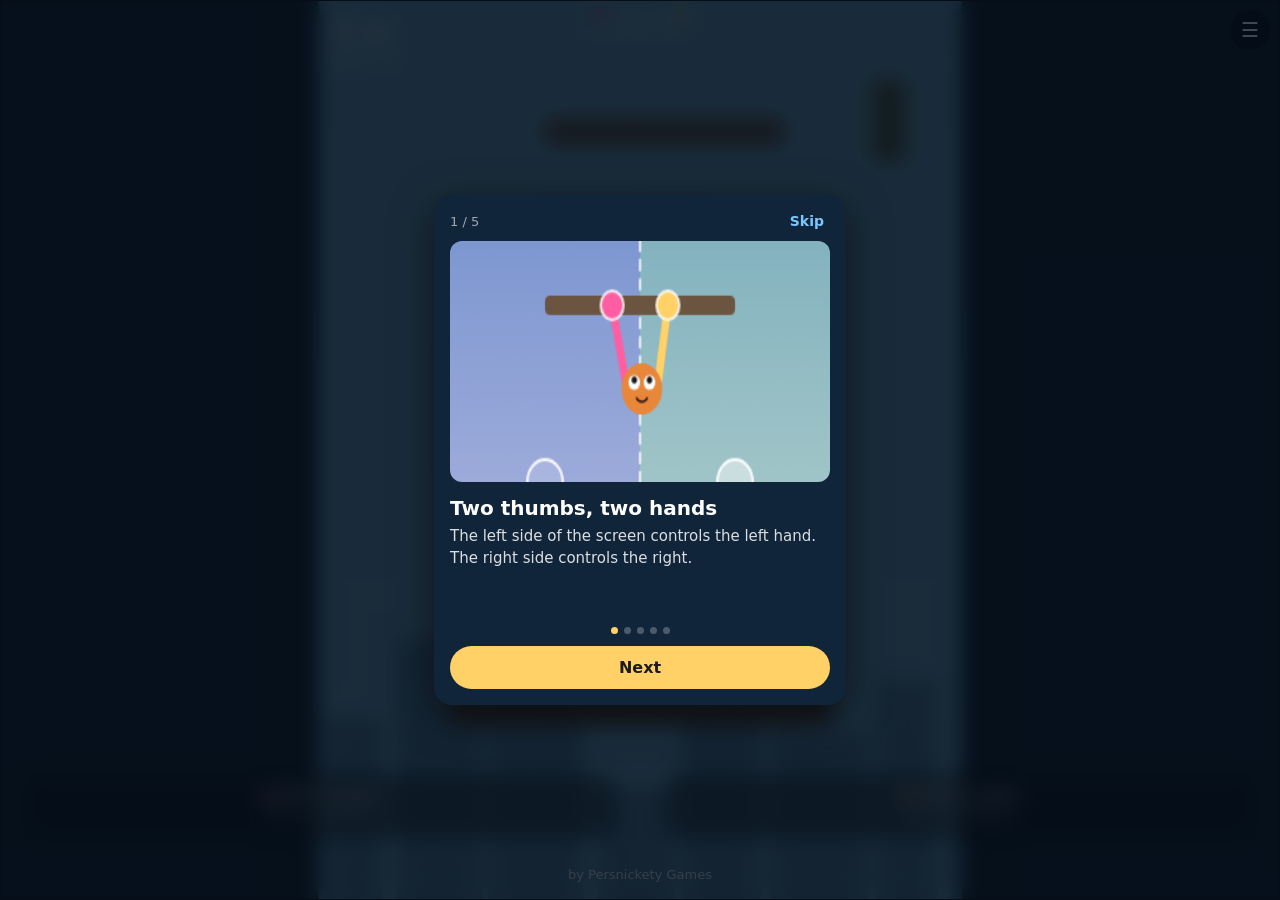
==== index.html @ a3752e70 "Add a How to play tutorial Five illustrated cards with small looping animations: two thumbs and two " ====
<!doctype html>
<html lang="en">
<head>
  <meta charset="utf-8">
  <meta name="viewport" content="width=device-width, initial-scale=1, maximum-scale=1, user-scalable=no, viewport-fit=cover">
  <meta name="theme-color" content="#0b1d2e">
  <meta name="apple-mobile-web-app-capable" content="yes">
  <title>Climb Guy</title>
  <meta name="apple-mobile-web-app-title" content="Climb Guy">
  <meta name="description" content="Two thumbs, two hands. Climb as high as you can before the water gets you.">
  <meta property="og:type" content="website">
  <meta property="og:title" content="Climb Guy 🧗">
  <meta property="og:description" content="Two thumbs, two hands. Climb as high as you can before the water gets you. Can you beat my height?">
  <meta property="og:url" content="https://climbguy.xyz/">
  <meta property="og:image" content="https://climbguy.xyz/og.png">
  <meta property="og:image:width" content="1200">
  <meta property="og:image:height" content="630">
  <meta name="twitter:card" content="summary_large_image">
  <link rel="apple-touch-icon" href="icon.png">
  <script>
    // Load the game files with a version stamp so phones never keep running an
    // old cached copy after an update (at most a minute old).
    window.CLIMBER_V = Math.floor(Date.now() / 60000);
    document.write('<link rel="stylesheet" href="style.css?v=' + window.CLIMBER_V + '">');
  </script>
</head>
<body>
  <canvas id="game"></canvas>

  <div id="start" tabindex="0" aria-label="Start screen">
    <h1>Climb Guy</h1>
    <p id="start-day"></p>
    <p id="start-line"></p>
    <p id="start-tap" class="start-tap">Tap anywhere to start</p>
    <div id="start-done" hidden>
      <p id="done-score"></p>
      <p id="done-vs"></p>
      <p id="done-next"></p>
      <div class="done-actions">
        <button id="done-share" class="done-primary">Share</button>
        <button data-mode="endless">🌊 Endless</button>
        <button data-mode="sprint">⏱️ Sprint</button>
      </div>
      <p id="done-status" aria-live="polite"></p>
      <button class="feedback-btn done-feedback" hidden>💬 Send feedback</button>
    </div>
    <p class="start-by">by Persnickety Games</p>
  </div>

  <button id="menu-btn" aria-label="Stats, badges and customize">☰</button>
  <button id="tune-btn" aria-label="Tuning" hidden>⚙</button>
  <div id="tune" hidden>
    <h2>Tuning</h2>
    <div id="tune-fields"></div>
    <div class="tune-actions">
      <button id="tune-reset">Reset defaults</button>
      <button id="tune-close">Close</button>
    </div>
  </div>

  <div id="over-actions" hidden>
    <button id="share-btn">Share</button>
    <button id="reroll-btn" aria-label="Try a different unit">🎲</button>
    <button id="customize-btn">🎨 Customize</button>
    <input id="name-input" maxlength="20" autocomplete="nickname" placeholder="Your name (for challenge links)">
    <div id="share-status" aria-live="polite"></div>
  </div>

  <div id="menu" hidden>
    <div class="menu-panel">
      <header class="menu-head">
        <nav class="menu-tabs">
          <button data-tab="stats"><span class="tab-icon">📊</span>Stats</button>
          <button data-tab="passport"><span class="tab-icon">🗺️</span>Passport</button>
          <button data-tab="badges"><span class="tab-icon">🏅</span>Badges</button>
          <button data-tab="customize"><span class="tab-icon">🎨</span>Customize</button>
          <button data-tab="modes"><span class="tab-icon">🎮</span>Modes</button>
        </nav>
        <button class="menu-close" aria-label="Close">✕</button>
      </header>
      <div class="menu-body"></div>
      <footer class="menu-foot">
        <button class="tutorial-btn">❓ How to play</button>
        <button class="feedback-btn" hidden>💬 Send feedback</button>
      </footer>
    </div>
  </div>

  <div id="tutorial" hidden>
    <div class="tut-panel" role="dialog" aria-label="How to play">
      <div class="tut-top"><span class="tut-step"></span><button class="tut-skip">Skip</button></div>
      <canvas class="tut-art"></canvas>
      <h2 class="tut-title"></h2>
      <p class="tut-text"></p>
      <div class="tut-dots"></div>
      <div class="tut-actions"><button class="tut-back">Back</button><button class="tut-next">Next</button></div>
    </div>
  </div>

  <div id="feedback" hidden>
    <div class="fb-panel" role="dialog" aria-label="Send feedback">
      <h2>💬 Feedback</h2>
      <p class="fb-note">Bugs, ideas, anything confusing or fun. It goes straight to the person making the game.</p>
      <textarea id="fb-text" maxlength="2000" rows="6" placeholder="What's on your mind?"></textarea>
      <input id="fb-contact" maxlength="100" autocomplete="off" placeholder="Name or email, if you'd like a reply (optional)">
      <div class="fb-actions">
        <button id="fb-cancel">Cancel</button>
        <button id="fb-send">Send</button>
      </div>
      <p id="fb-status" aria-live="polite"></p>
    </div>
  </div>

  <script>
    document.write('<script src="daily.js?v=' + window.CLIMBER_V + '"><\/script>' +
                   '<script src="skins.js?v=' + window.CLIMBER_V + '"><\/script>' +
                   '<script src="progress.js?v=' + window.CLIMBER_V + '"><\/script>' +
                   '<script src="menu.js?v=' + window.CLIMBER_V + '"><\/script>');
  </script>
  <script>
    document.write('<script src="analytics.js?v=' + window.CLIMBER_V + '"><\/script>' +
                   '<script src="feedback.js?v=' + window.CLIMBER_V + '"><\/script>' +
                   '<script src="tutorial.js?v=' + window.CLIMBER_V + '"><\/script>' +
                   '<script src="units.js?v=' + window.CLIMBER_V + '"><\/script>' +
                   '<script src="game.js?v=' + window.CLIMBER_V + '"><\/script>');
  </script>
</body>
</html>
---- style.css ----
html, body {
  margin: 0;
  height: 100%;
  overflow: hidden;
  background: #0b1d2e;
  font-family: system-ui, -apple-system, "Segoe UI", Roboto, sans-serif;
  color: #fff;
  -webkit-user-select: none;
  user-select: none;
  -webkit-touch-callout: none;
}

/* Pinned to the window (like the overlays), so it always fills whatever the
   browser shows, even when its toolbars or a pop-up change the size. */
canvas { display: block; }
#game {
  position: fixed;
  inset: 0;
  width: 100%;
  height: 100%;
  touch-action: none;
}

#tune-btn, #menu-btn {
  position: fixed;
  top: max(10px, env(safe-area-inset-top));
  right: 10px;
  width: 40px;
  height: 40px;
  border: 0;
  border-radius: 50%;
  background: rgba(0, 0, 0, 0.35);
  color: #fff;
  font-size: 20px;
  cursor: pointer;
}

#menu-btn { font-size: 20px; }
#tune-btn { right: 58px; } /* developer-only (?tune), left of the menu button */

/* Start screen: the game waits, blurred, until the first tap. */
#start {
  position: fixed;
  inset: 0;
  display: flex;
  flex-direction: column;
  align-items: center;
  justify-content: center;
  gap: 4px;
  padding: 0 16px;
  text-align: center;
  color: #fff;
  background: rgba(11, 29, 46, 0.35);
  -webkit-backdrop-filter: blur(10px);
  backdrop-filter: blur(10px);
  touch-action: none;
  cursor: pointer;
  transition: opacity 0.4s ease;
}
#start.gone { opacity: 0; pointer-events: none; }
#start[hidden] { display: none; }
#start h1 { margin: 0; font-size: 44px; font-weight: 800; letter-spacing: -0.5px; text-shadow: 0 2px 12px rgba(0, 0, 0, 0.35); }
#start-day { margin: 6px 0 0; font-size: 17px; font-weight: 700; }
#start-line { margin: 8px 0 0; font-size: 15px; font-weight: 600; color: #7df9ff; white-space: pre-line; line-height: 1.5; max-width: 340px; }
#start-line:empty, #done-vs:empty, #done-status:empty { display: none; }
#start.done { cursor: default; }
#start-done[hidden], .start-tap[hidden] { display: none; }
#start-done { margin-top: 18px; display: flex; flex-direction: column; align-items: center; gap: 6px; }
#done-score { margin: 0; font-size: 34px; font-weight: 800; color: #7dffb0; }
#done-vs { margin: 0; font-size: 15px; font-weight: 600; color: #7df9ff; max-width: 340px; }
#done-next { margin: 4px 0 0; font-size: 15px; opacity: 0.85; font-variant-numeric: tabular-nums; }
.done-actions { display: flex; flex-wrap: wrap; justify-content: center; gap: 8px; margin-top: 14px; }
.done-actions button {
  border: 0; border-radius: 999px; padding: 11px 18px; cursor: pointer;
  background: rgba(255, 255, 255, 0.18); color: #fff; font: 700 15px system-ui, sans-serif;
}
.done-actions .done-primary { background: #ffd166; color: #1b1b1b; }
#done-status { margin: 4px 0 0; font-size: 14px; max-width: 340px; overflow-wrap: anywhere; }
.start-tap { margin: 28px 0 0; font-size: 18px; font-weight: 700; animation: start-pulse 1.4s ease-in-out infinite; }
.start-by { position: absolute; bottom: max(18px, env(safe-area-inset-bottom)); margin: 0; font-size: 13px; opacity: 0.7; }
@keyframes start-pulse { 50% { opacity: 0.45; } }

#tune {
  position: fixed;
  top: 60px;
  right: 10px;
  left: 10px;
  max-width: 360px;
  margin-left: auto;
  max-height: calc(100% - 80px);
  overflow-y: auto;
  padding: 14px 16px;
  border-radius: 12px;
  background: rgba(10, 20, 35, 0.94);
  font-size: 14px;
}

#tune h2 { margin: 0 0 10px; font-size: 16px; }

#tune label { display: block; margin: 10px 0 2px; }
#tune label span { float: right; opacity: 0.7; font-variant-numeric: tabular-nums; }
#tune input[type=range] { width: 100%; }

.tune-actions { display: flex; gap: 8px; margin-top: 14px; }
.tune-actions button {
  flex: 1;
  padding: 8px;
  border: 0;
  border-radius: 8px;
  background: #2a4a6b;
  color: #fff;
  font-size: 14px;
}

#over-actions {
  position: fixed;
  left: 0;
  right: 0;
  top: calc(30% + 136px);
  display: flex;
  justify-content: center;
  gap: 10px;
  flex-wrap: wrap;
}

#over-actions[hidden] { display: none; }

#over-actions button {
  border: 0;
  border-radius: 999px;
  padding: 12px 26px;
  font-size: 17px;
  font-weight: 700;
  background: #ffd166;
  color: #1b1b1b;
  cursor: pointer;
}

#over-actions #reroll-btn {
  padding: 12px 16px;
  background: rgba(255, 255, 255, 0.2);
}

#share-status {
  flex-basis: 100%;
  text-align: center;
  font-size: 14px;
  min-height: 18px;
  opacity: 0.9;
}

#name-input {
  flex-basis: 100%;
  max-width: 260px;
  margin: 4px auto 0;
  padding: 10px 14px;
  border: 1px solid rgba(255, 255, 255, 0.3);
  border-radius: 999px;
  background: rgba(0, 0, 0, 0.25);
  color: #fff;
  font-size: 16px; /* 16px stops iOS zooming in on focus */
  text-align: center;
}
#name-input::placeholder { color: rgba(255, 255, 255, 0.55); }

#customize-btn {
  background: rgba(255, 255, 255, 0.2) !important;
  color: #fff !important;
}

/* ---------- Menu ---------- */
#menu {
  --surface: #15304b;
  --grid: rgba(255, 255, 255, 0.12);
  --ink: #ffffff;
  --ink-2: rgba(255, 255, 255, 0.72);
  --ink-3: rgba(255, 255, 255, 0.5);
  --bar: #c08a20;
  position: fixed;
  inset: 0;
  background: rgba(5, 12, 22, 0.75);
  display: flex;
  justify-content: center;
  z-index: 10;
}
#menu[hidden] { display: none; }
.menu-panel {
  width: 100%;
  max-width: 520px;
  height: 100%;
  background: #0b1d2e;
  display: flex;
  flex-direction: column;
}
.menu-head {
  display: flex;
  align-items: center;
  gap: 8px;
  padding: max(10px, env(safe-area-inset-top)) 8px 10px 8px;
  border-bottom: 1px solid var(--grid);
}
.menu-tabs { display: flex; gap: 4px; flex: 1; overflow-x: auto; }
.menu-tabs button, .menu-close {
  border: 0;
  border-radius: 999px;
  padding: 7px 8px;
  background: transparent;
  color: var(--ink-2);
  font: 600 13px system-ui, sans-serif;
  white-space: nowrap;
  cursor: pointer;
}
.menu-tabs { gap: 2px; }
.menu-tabs button.active { background: #ffd166; color: #1b1b1b; }
.menu-tabs button {
  flex: 1 0 auto;
  display: flex;
  flex-direction: column;
  align-items: center;
  gap: 1px;
  padding: 5px 4px;
  border-radius: 12px;
  font-size: 11px;
}
.tab-icon { font-size: 17px; line-height: 1.2; }
.menu-close { font-size: 18px; padding: 6px 10px; color: var(--ink); }
.menu-body {
  flex: 1;
  overflow-y: auto;
  padding: 16px 16px max(24px, env(safe-area-inset-bottom));
  -webkit-overflow-scrolling: touch;
}
.menu-body h3 { margin: 18px 0 8px; font-size: 16px; }
.muted { color: var(--ink-2); font-size: 14px; margin: 0 0 12px; }

.tiles { display: grid; grid-template-columns: repeat(2, 1fr); gap: 8px; }
.tile { background: var(--surface); border-radius: 12px; padding: 12px; }
.tile-value { font-size: 22px; font-weight: 800; font-variant-numeric: tabular-nums; }
.tile-label { font-size: 12.5px; color: var(--ink-2); margin-top: 2px; }

.chart-section { margin-top: 8px; }
.chart-wrap { position: relative; background: var(--surface); border-radius: 12px; padding: 8px 6px 4px; }
.chart-wrap svg { display: block; touch-action: pan-y; }
.chart-wrap .axis { fill: var(--ink-3); font-size: 11px; font-variant-numeric: tabular-nums; }
.chart-wrap .label { fill: var(--ink-2); font-size: 11px; font-weight: 600; }
.chart-wrap .value { fill: var(--ink); font-size: 11px; font-weight: 700; }
.chart-tip {
  position: absolute;
  top: 6px;
  transform: translateX(-50%);
  background: #0b1d2e;
  border: 1px solid var(--grid);
  color: var(--ink);
  font-size: 12.5px;
  padding: 5px 9px;
  border-radius: 8px;
  white-space: nowrap;
  pointer-events: none;
}
.link-btn { margin-top: 10px; background: none; border: 0; color: #7cc6ff; font: 600 14px system-ui, sans-serif; padding: 4px 0; cursor: pointer; }
.runs-table { width: 100%; border-collapse: collapse; margin-top: 8px; font-size: 14px; font-variant-numeric: tabular-nums; }
.runs-table th, .runs-table td { text-align: left; padding: 6px 4px; border-bottom: 1px solid var(--grid); }
.runs-table th { color: var(--ink-2); font-weight: 600; }

.passport, .badges { display: grid; grid-template-columns: repeat(auto-fill, minmax(140px, 1fr)); gap: 8px; }
.stamp, .badge { background: var(--surface); border-radius: 12px; padding: 12px; opacity: 0.55; }
.stamp.got, .badge.got { opacity: 1; outline: 1px solid rgba(255, 209, 102, 0.5); }
.stamp-icon, .badge-icon { font-size: 26px; }
.badge:not(.got) .badge-icon { filter: grayscale(1); }
.stamp-name, .badge-name { font-weight: 700; margin-top: 4px; font-size: 14px; }
.stamp-meta, .badge-desc, .badge-date { font-size: 12px; color: var(--ink-2); margin-top: 2px; }
.badge-date { color: var(--ink-3); }

.preview { display: block; margin: 0 auto 4px; border-radius: 12px; }
.slot h3 { margin-top: 16px; }
.tiles-row { display: flex; gap: 8px; overflow-x: auto; padding-bottom: 6px; }
.skin-tile {
  flex: 0 0 auto;
  width: 78px;
  border: 2px solid transparent;
  border-radius: 12px;
  background: var(--surface);
  color: var(--ink);
  padding: 6px 4px;
  display: flex;
  flex-direction: column;
  align-items: center;
  gap: 4px;
  cursor: pointer;
}
.skin-tile.selected { border-color: #ffd166; }
.skin-tile.locked { opacity: 0.5; cursor: default; }
.skin-tile.locked .tile-icon { filter: grayscale(0.8); }
.tile-name { font-size: 11px; line-height: 1.2; text-align: center; color: var(--ink-2); }

/* Modes tab */
.modes { display: grid; gap: 8px; }
.mode { display: flex; align-items: center; gap: 12px; background: var(--surface); border-radius: 12px; padding: 14px; }
.mode.current { outline: 1px solid rgba(255, 209, 102, 0.6); }
.mode-text { flex: 1; min-width: 0; }
.mode-name { font-size: 17px; font-weight: 700; }
.mode-desc { font-size: 13.5px; color: var(--ink-2); margin-top: 3px; line-height: 1.35; }
.mode-best { font-size: 13px; color: #ffd166; font-weight: 600; margin-top: 5px; }
.mode-play {
  flex: none; border: 0; border-radius: 999px; padding: 9px 16px; cursor: pointer;
  background: #ffd166; color: #1b1b1b; font: 700 14px system-ui, sans-serif; text-decoration: none;
}
.mode.current .mode-play, .mode-play:disabled { background: rgba(255, 255, 255, 0.14); color: var(--ink); }
.mode-play:disabled { cursor: default; opacity: 0.8; }

/* Feedback */
.menu-foot { border-top: 1px solid var(--grid); padding: 8px 16px max(8px, env(safe-area-inset-bottom)); text-align: center; }
.menu-foot { display: flex; justify-content: center; gap: 4px; flex-wrap: wrap; }
.feedback-btn, .tutorial-btn {
  border: 0; background: none; color: #7cc6ff; cursor: pointer;
  font: 600 14px system-ui, sans-serif; padding: 6px 10px;
}
.feedback-btn[hidden] { display: none; }
.done-feedback { margin-top: 6px; }
#feedback {
  position: fixed; inset: 0; z-index: 20;
  display: flex; align-items: center; justify-content: center; padding: 16px;
  background: rgba(5, 12, 22, 0.7);
}
#feedback[hidden] { display: none; }
.fb-panel {
  width: 100%; max-width: 420px; background: #10243a; color: #fff;
  border-radius: 16px; padding: 18px; box-shadow: 0 10px 40px rgba(0, 0, 0, 0.5);
  font-family: system-ui, -apple-system, sans-serif;
}
.fb-panel h2 { margin: 0 0 6px; font-size: 19px; }
.fb-note { margin: 0 0 12px; font-size: 14px; color: rgba(255, 255, 255, 0.72); line-height: 1.4; }
#fb-text, #fb-contact {
  width: 100%; box-sizing: border-box; border: 1px solid rgba(255, 255, 255, 0.2); border-radius: 10px;
  background: rgba(0, 0, 0, 0.25); color: #fff; font: 16px system-ui, sans-serif; padding: 10px 12px;
}
#fb-text { resize: vertical; min-height: 120px; }
#fb-contact { margin-top: 8px; }
#fb-text::placeholder, #fb-contact::placeholder { color: rgba(255, 255, 255, 0.5); }
.fb-actions { display: flex; justify-content: flex-end; gap: 8px; margin-top: 12px; }
.fb-actions button {
  border: 0; border-radius: 999px; padding: 10px 18px; cursor: pointer;
  font: 700 15px system-ui, sans-serif; background: rgba(255, 255, 255, 0.14); color: #fff;
}
.fb-actions #fb-send { background: #ffd166; color: #1b1b1b; }
.fb-actions button:disabled { opacity: 0.6; }
#fb-status { margin: 10px 0 0; font-size: 14px; min-height: 1em; }

/* How to play */
#tutorial {
  position: fixed; inset: 0; z-index: 25;
  display: flex; align-items: center; justify-content: center; padding: 16px;
  background: rgba(5, 12, 22, 0.75);
}
#tutorial[hidden] { display: none; }
.tut-panel {
  width: 100%; max-width: 380px; background: #10243a; color: #fff;
  border-radius: 18px; padding: 14px 16px 16px; box-shadow: 0 10px 40px rgba(0, 0, 0, 0.5);
  font-family: system-ui, -apple-system, sans-serif;
}
.tut-top { display: flex; justify-content: space-between; align-items: center; margin-bottom: 8px; }
.tut-step { font-size: 13px; color: rgba(255, 255, 255, 0.6); font-variant-numeric: tabular-nums; }
.tut-skip { border: 0; background: none; color: #7cc6ff; font: 600 14px system-ui, sans-serif; padding: 4px 6px; cursor: pointer; }
.tut-skip[hidden] { visibility: hidden; display: inline; }
.tut-art { width: 100%; aspect-ratio: 300 / 190; border-radius: 12px; touch-action: pan-y; }
.tut-title { margin: 14px 0 6px; font-size: 20px; }
.tut-text { margin: 0; font-size: 15px; line-height: 1.45; color: rgba(255, 255, 255, 0.85); min-height: 5.8em; }
.tut-dots { display: flex; justify-content: center; gap: 6px; margin: 14px 0 12px; }
.tut-dots span { width: 7px; height: 7px; border-radius: 50%; background: rgba(255, 255, 255, 0.25); }
.tut-dots span.on { background: #ffd166; }
.tut-actions { display: flex; gap: 8px; }
.tut-actions button {
  flex: 1; border: 0; border-radius: 999px; padding: 12px; cursor: pointer;
  font: 700 16px system-ui, sans-serif; background: rgba(255, 255, 255, 0.14); color: #fff;
}
.tut-actions .tut-next { background: #ffd166; color: #1b1b1b; }
.tut-actions button[hidden] { display: none; }
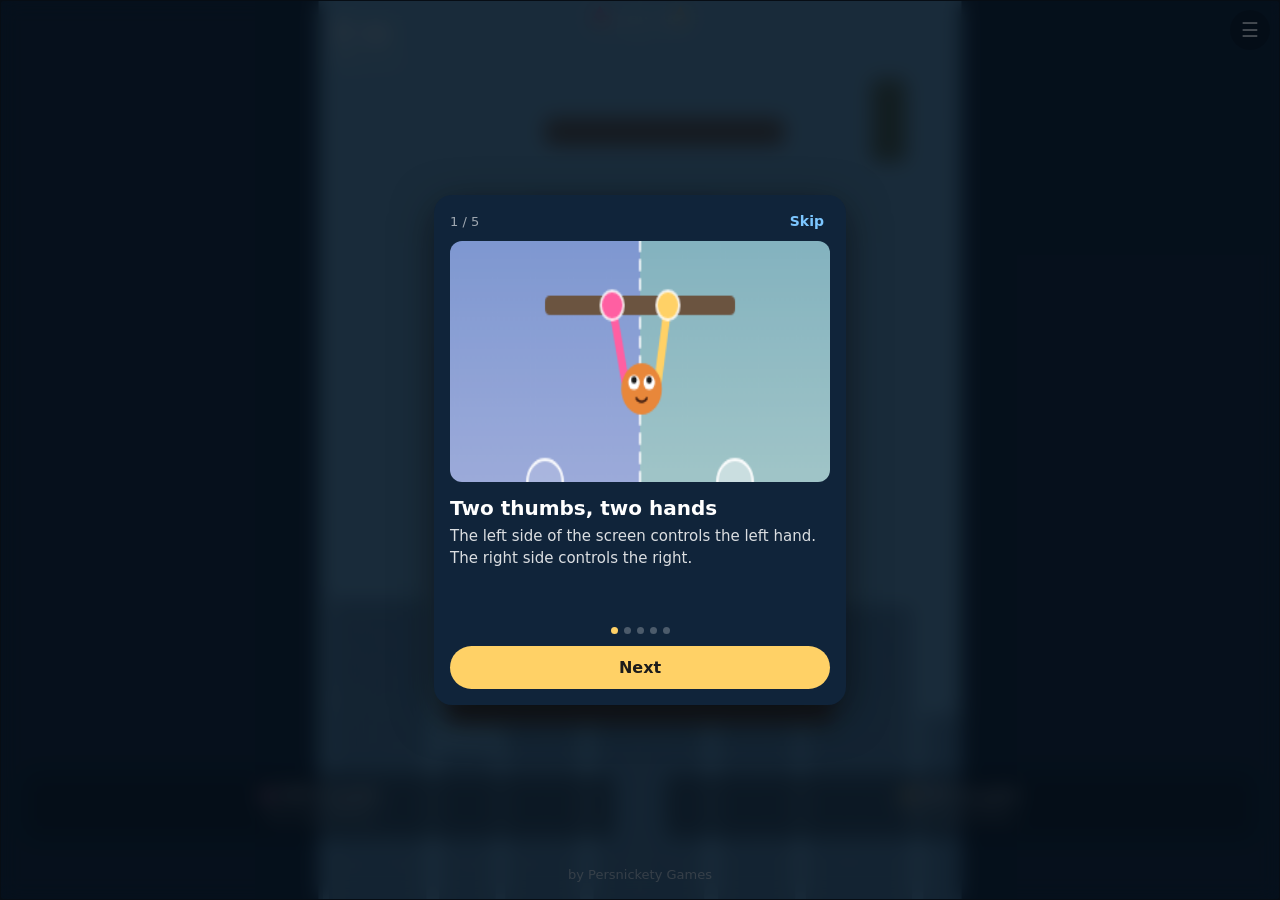
==== commit b150a3b6: "Put PixelPicked's exact embed code in the page HTML for verification The game page keeps it in a <te" ====
--- a/index.html
+++ b/index.html
@@ -86,6 +86,14 @@
     </div>
   </div>
 
+  <!-- PixelPicked badge: the menu shows a copy at the bottom of each tab. -->
+  <template id="pp-badge">
+<a href="https://pixelpicked.com/game/4CCudGAQNbT/climb-guy/" target="_blank" rel="noopener">
+<img src="https://api.pixelpicked.com/api/badges/4CCudGAQNbT/live.png?theme=dark"
+    width="250" height="54" alt="Approved on PixelPicked" />
+</a>
+  </template>
+
   <div id="tutorial" hidden>
     <div class="tut-panel" role="dialog" aria-label="How to play">
       <div class="tut-top"><span class="tut-step"></span><button class="tut-skip">Skip</button></div>
--- a/style.css
+++ b/style.css
@@ -375,3 +375,7 @@
 }
 .tut-actions .tut-next { background: #ffd166; color: #1b1b1b; }
 .tut-actions button[hidden] { display: none; }
+
+/* Bottom-of-menu credit (PixelPicked badge) */
+.menu-credit { margin: 36px 0 8px; text-align: center; opacity: 0.85; }
+.menu-credit img { display: inline-block; max-width: 200px; height: auto; border-radius: 10px; }
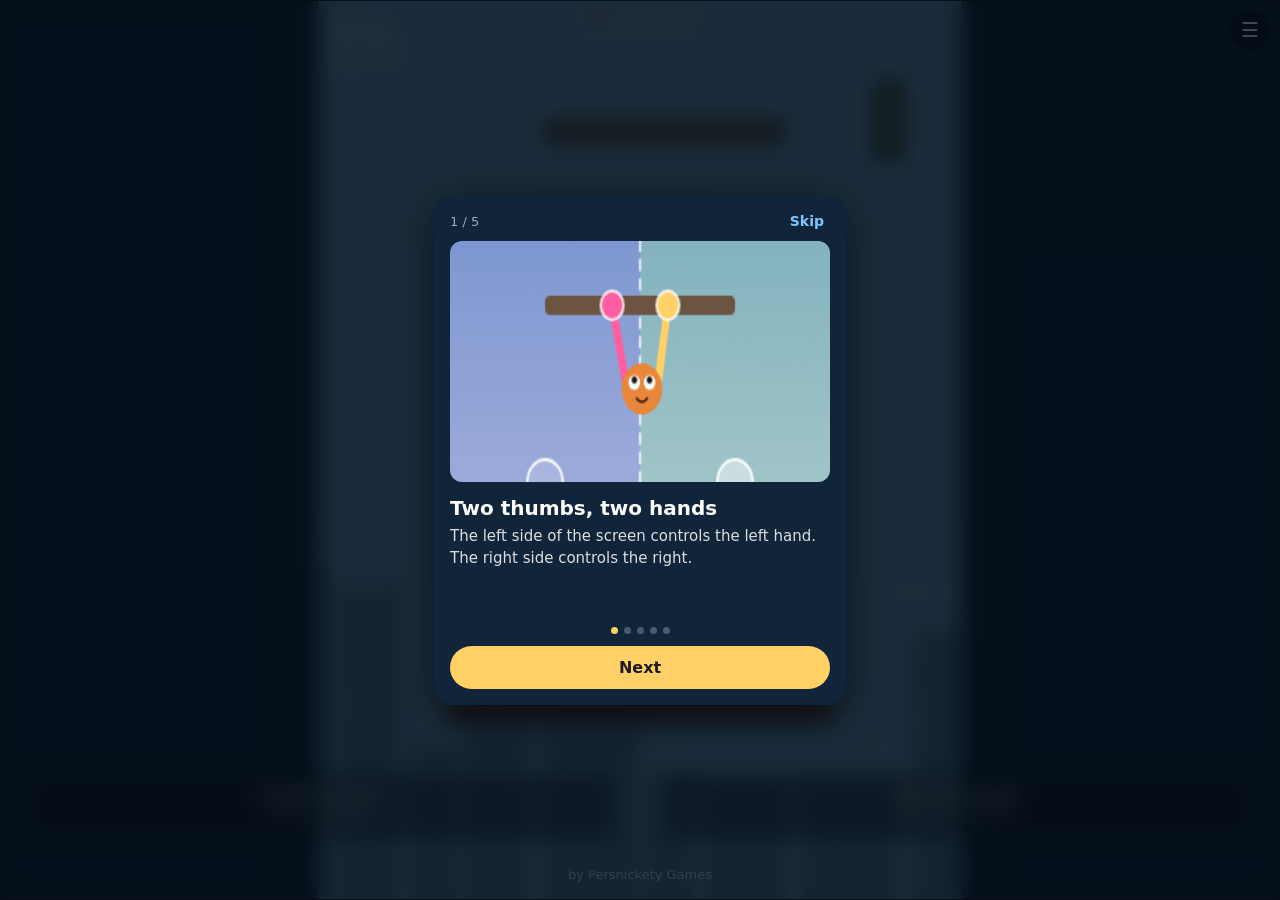
==== commit d3a2a499: "Training: skip from the start, choices after a splash, a slimmer coach box Start screen gets "Skip t" ====
--- a/index.html
+++ b/index.html
@@ -32,6 +32,7 @@
     <p id="start-day"></p>
     <p id="start-line"></p>
     <p id="start-tap" class="start-tap">Tap anywhere to start</p>
+    <button id="start-skip" class="start-skip" hidden>Skip training ›</button>
     <div id="start-done" hidden>
       <p id="done-score"></p>
       <p id="done-vs"></p>
@@ -56,6 +57,11 @@
       <button id="tune-reset">Reset defaults</button>
       <button id="tune-close">Close</button>
     </div>
+  </div>
+
+  <div id="learn-actions" hidden>
+    <button id="learn-retry">↻ Try the climb again</button>
+    <button id="learn-skip" class="learn-secondary">Skip to the daily ›</button>
   </div>
 
   <div id="over-actions" hidden>
--- a/style.css
+++ b/style.css
@@ -124,6 +124,22 @@
 }
 
 #over-actions[hidden] { display: none; }
+
+/* Training: try the climb again, or move on to the daily. */
+#learn-actions {
+  position: fixed; left: 0; right: 0; top: calc(34% + 118px);
+  display: flex; flex-direction: column; align-items: center; gap: 10px;
+}
+#learn-actions[hidden], #learn-actions button[hidden], .start-skip[hidden] { display: none; }
+#learn-actions button {
+  border: 0; border-radius: 999px; padding: 12px 26px; cursor: pointer;
+  background: #ffd166; color: #1b1b1b; font: 700 17px system-ui, sans-serif;
+}
+#learn-actions .learn-secondary { background: rgba(255, 255, 255, 0.2); color: #fff; font-size: 15px; padding: 10px 22px; }
+.start-skip {
+  margin-top: 22px; border: 0; border-radius: 999px; padding: 9px 20px; cursor: pointer;
+  background: rgba(255, 255, 255, 0.18); color: #fff; font: 700 14px system-ui, sans-serif;
+}
 
 #over-actions button {
   border: 0;
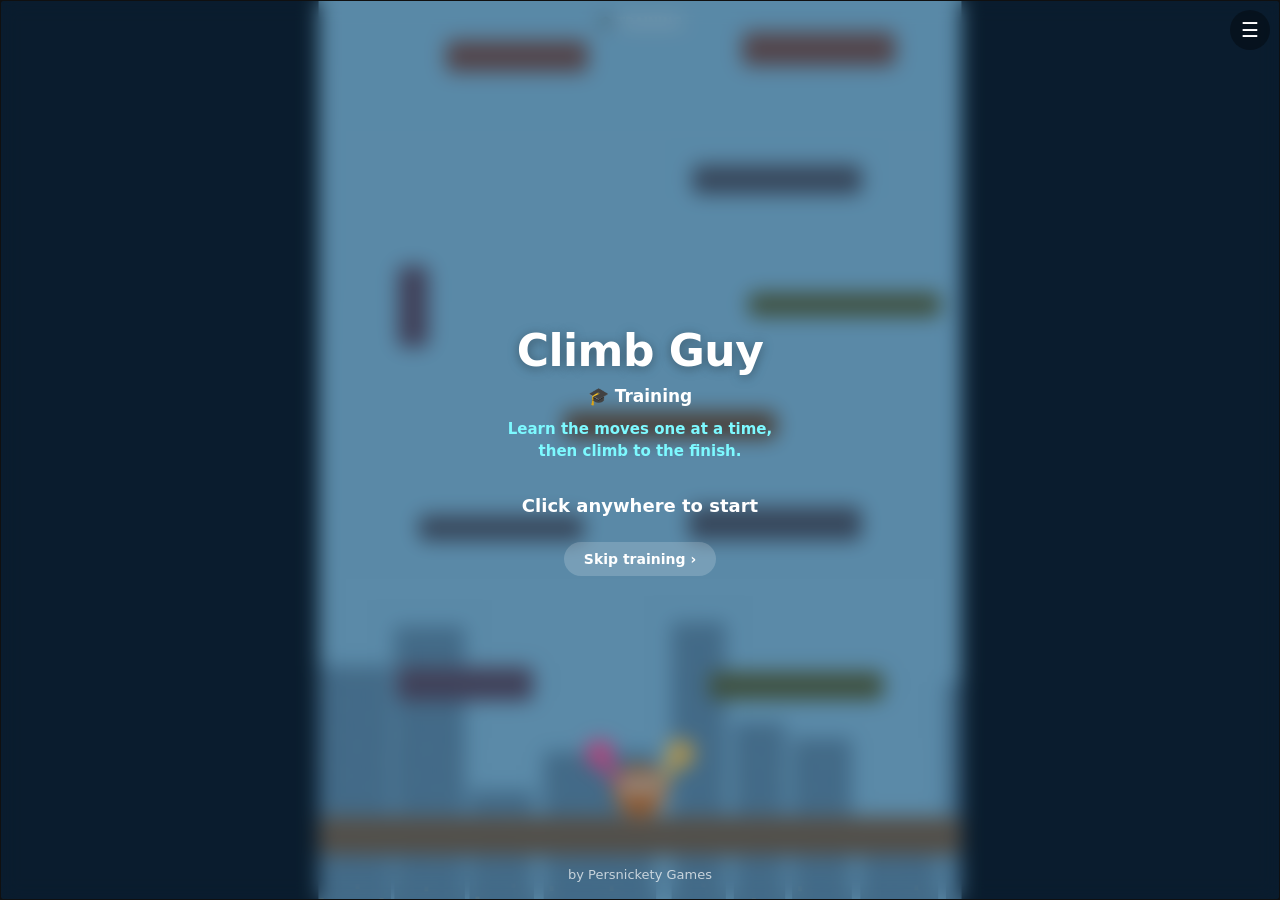
==== commit d94fce20: "Laptop and desktop: mouse throws, A/D (or arrows) grab and hold The mouse drags to throw: with one h" ====
--- a/index.html
+++ b/index.html
@@ -21,6 +21,9 @@
     // Load the game files with a version stamp so phones never keep running an
     // old cached copy after an update (at most a minute old).
     window.CLIMBER_V = Math.floor(Date.now() / 60000);
+    // Mouse and keyboard, or touch? A first guess from the device; the game
+    // switches as soon as someone clicks, touches or presses a grab key.
+    window.Controls = { mouse: matchMedia('(hover: hover) and (pointer: fine)').matches };
     document.write('<link rel="stylesheet" href="style.css?v=' + window.CLIMBER_V + '">');
   </script>
 </head>
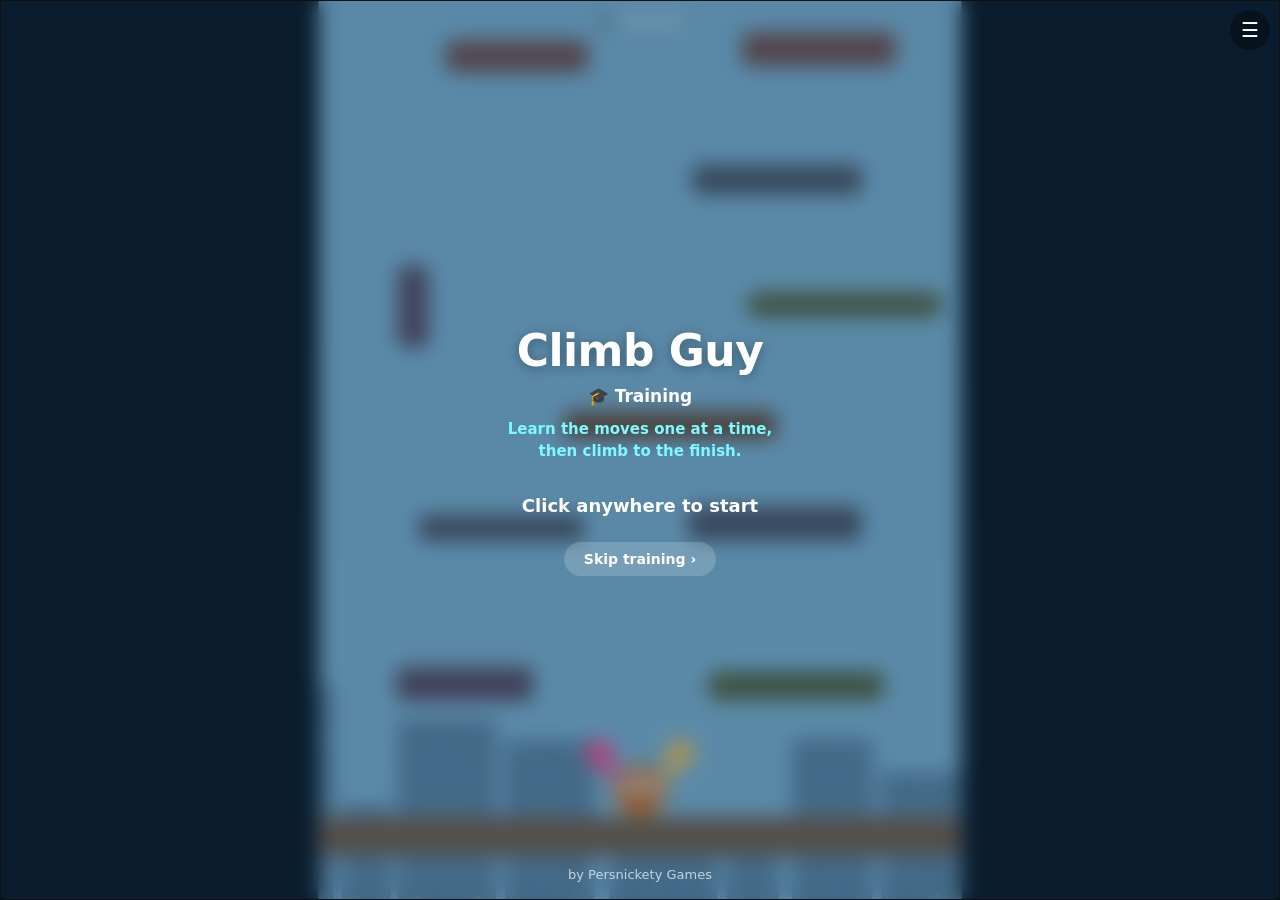
==== commit 7921f1c9: "Endless and Sprint end screens: buttons to play either again After an Endless or Sprint run, an extr" ====
--- a/index.html
+++ b/index.html
@@ -73,6 +73,10 @@
     <button id="customize-btn">🎨 Customize</button>
     <input id="name-input" maxlength="20" autocomplete="nickname" placeholder="Your name (for challenge links)">
     <div id="share-status" aria-live="polite"></div>
+    <div id="over-modes" hidden>
+      <button data-mode="endless">🌊 Endless</button>
+      <button data-mode="sprint">⏱️ Sprint</button>
+    </div>
   </div>
 
   <div id="menu" hidden>
--- a/style.css
+++ b/style.css
@@ -177,6 +177,11 @@
   font-size: 16px; /* 16px stops iOS zooming in on focus */
   text-align: center;
 }
+/* After Endless or Sprint: go again in either. */
+#over-modes { flex-basis: 100%; display: flex; justify-content: center; gap: 10px; }
+#over-modes[hidden] { display: none; }
+#over-modes button { background: rgba(255, 255, 255, 0.2); color: #fff; padding: 11px 22px; font-size: 16px; }
+
 #name-input::placeholder { color: rgba(255, 255, 255, 0.55); }
 
 #customize-btn {
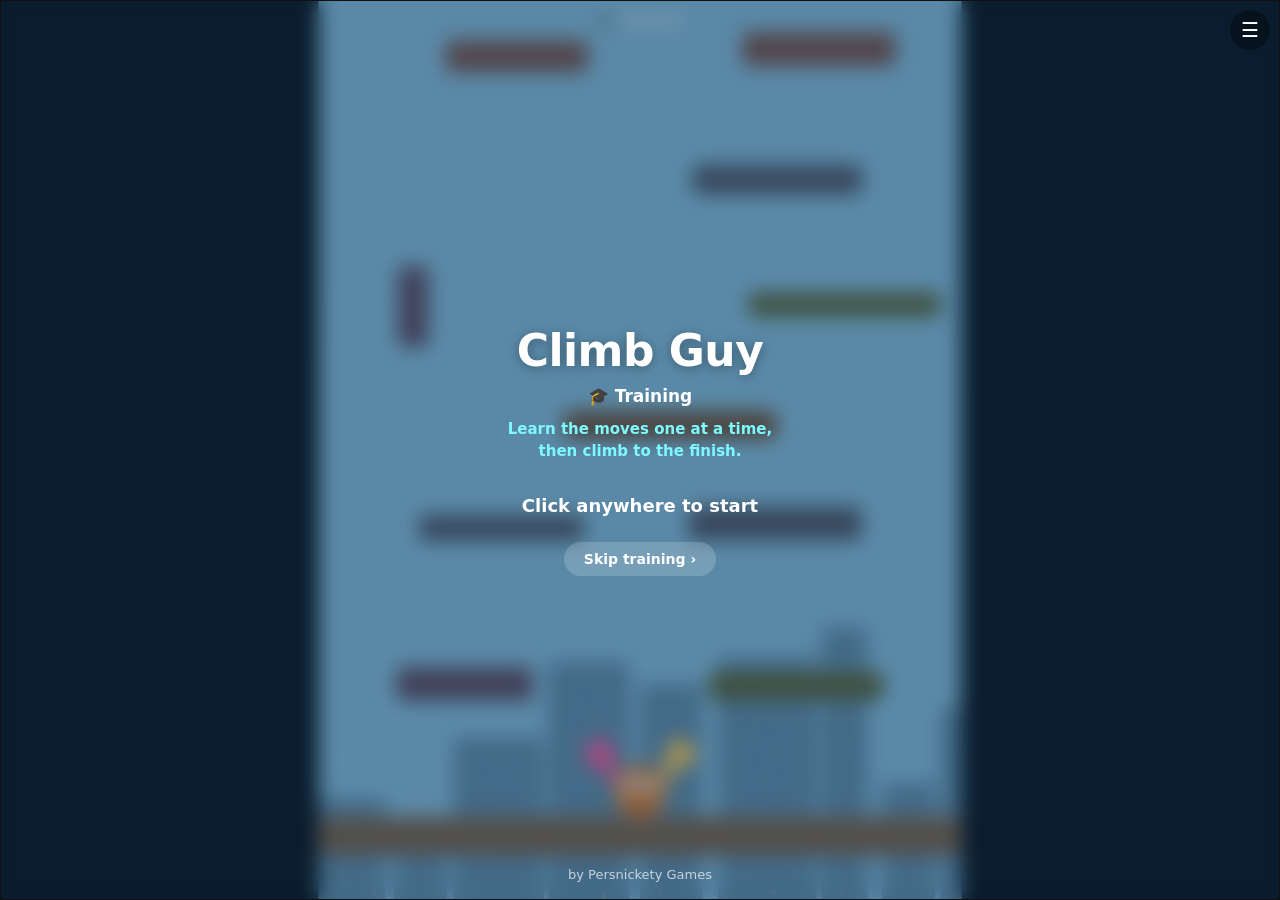
==== commit a0c8f668: "Recover when the game files don't load (blank 'Tap anywhere to start') A tab coming back after a whi" ====
--- a/index.html
+++ b/index.html
@@ -145,5 +145,22 @@
                    '<script src="units.js?v=' + window.CLIMBER_V + '"><\/script>' +
                    '<script src="game.js?v=' + window.CLIMBER_V + '"><\/script>');
   </script>
+  <script>
+    // If the game didn't load (most often a tab coming back after a while with
+    // no connection yet), the page would sit on "Tap anywhere to start" doing
+    // nothing. Reload once by itself; if that fails too, say so and retry on a
+    // tap or when the connection comes back.
+    window.addEventListener('load', function () {
+      if (window.climber) { try { sessionStorage.removeItem('cg.reloaded'); } catch (e) {} return; }
+      var retried = false;
+      try { retried = sessionStorage.getItem('cg.reloaded') === '1'; sessionStorage.setItem('cg.reloaded', '1'); } catch (e) {}
+      var reload = function () { location.reload(); };
+      if (!retried && navigator.onLine !== false) { setTimeout(reload, 300); return; }
+      var tap = document.getElementById('start-tap');
+      if (tap) tap.textContent = "Couldn't load. Tap to try again.";
+      document.getElementById('start').addEventListener('pointerdown', reload);
+      window.addEventListener('online', reload);
+    });
+  </script>
 </body>
 </html>
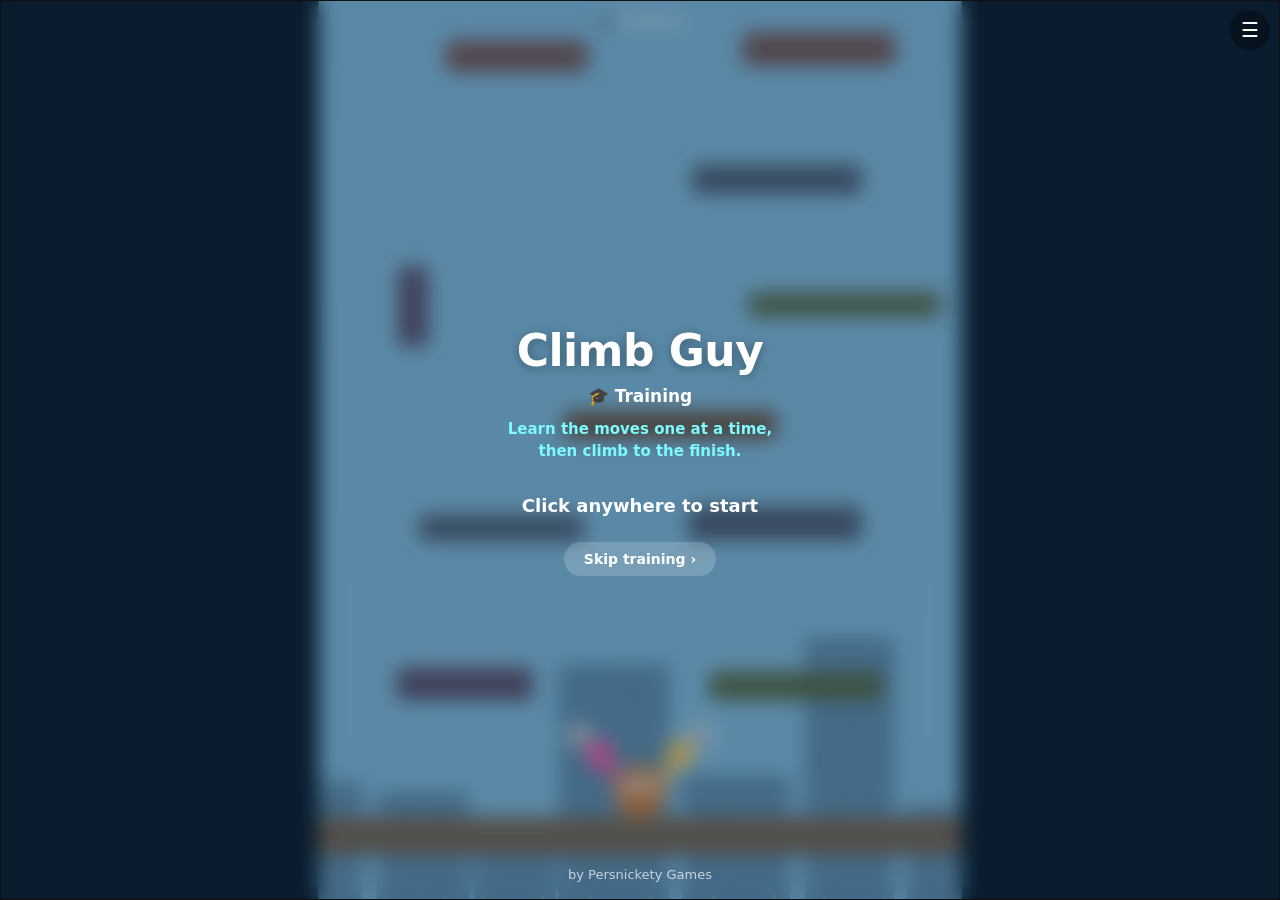
==== commit 2b557058: "Training opens with a short wordless clip; grab glow for everyone A ~4.5 s looping clip before train" ====
--- a/index.html
+++ b/index.html
@@ -118,6 +118,13 @@
     </div>
   </div>
 
+  <div id="intro" hidden>
+    <div class="intro-panel" role="dialog" aria-label="How to climb">
+      <canvas class="intro-art"></canvas>
+      <button class="intro-go" hidden>Let's go ›</button>
+    </div>
+  </div>
+
   <div id="feedback" hidden>
     <div class="fb-panel" role="dialog" aria-label="Send feedback">
       <h2>💬 Feedback</h2>
--- a/style.css
+++ b/style.css
@@ -397,6 +397,24 @@
 .tut-actions .tut-next { background: #ffd166; color: #1b1b1b; }
 .tut-actions button[hidden] { display: none; }
 
+/* Intro clip before training */
+#intro {
+  position: fixed; inset: 0; z-index: 26;
+  display: flex; align-items: center; justify-content: center; padding: 16px;
+  background: rgba(5, 12, 22, 0.8);
+}
+#intro[hidden] { display: none; }
+.intro-panel {
+  width: 100%; max-width: 340px; background: #10243a; border-radius: 18px; padding: 12px;
+  box-shadow: 0 10px 40px rgba(0, 0, 0, 0.5); display: flex; flex-direction: column; align-items: center;
+}
+.intro-art { width: 100%; max-height: calc(100vh - 140px); aspect-ratio: 300 / 380; object-fit: contain; border-radius: 12px; }
+.intro-go {
+  margin-top: 12px; width: 100%; border: 0; border-radius: 999px; padding: 13px; cursor: pointer;
+  font: 700 17px system-ui, sans-serif; background: #ffd166; color: #1b1b1b;
+}
+.intro-go[hidden] { visibility: hidden; display: block; }
+
 /* Bottom-of-menu credit (PixelPicked badge) */
 .menu-credit { margin: 36px 0 8px; text-align: center; opacity: 0.85; }
 .menu-credit img { display: inline-block; max-width: 200px; height: auto; border-radius: 10px; }
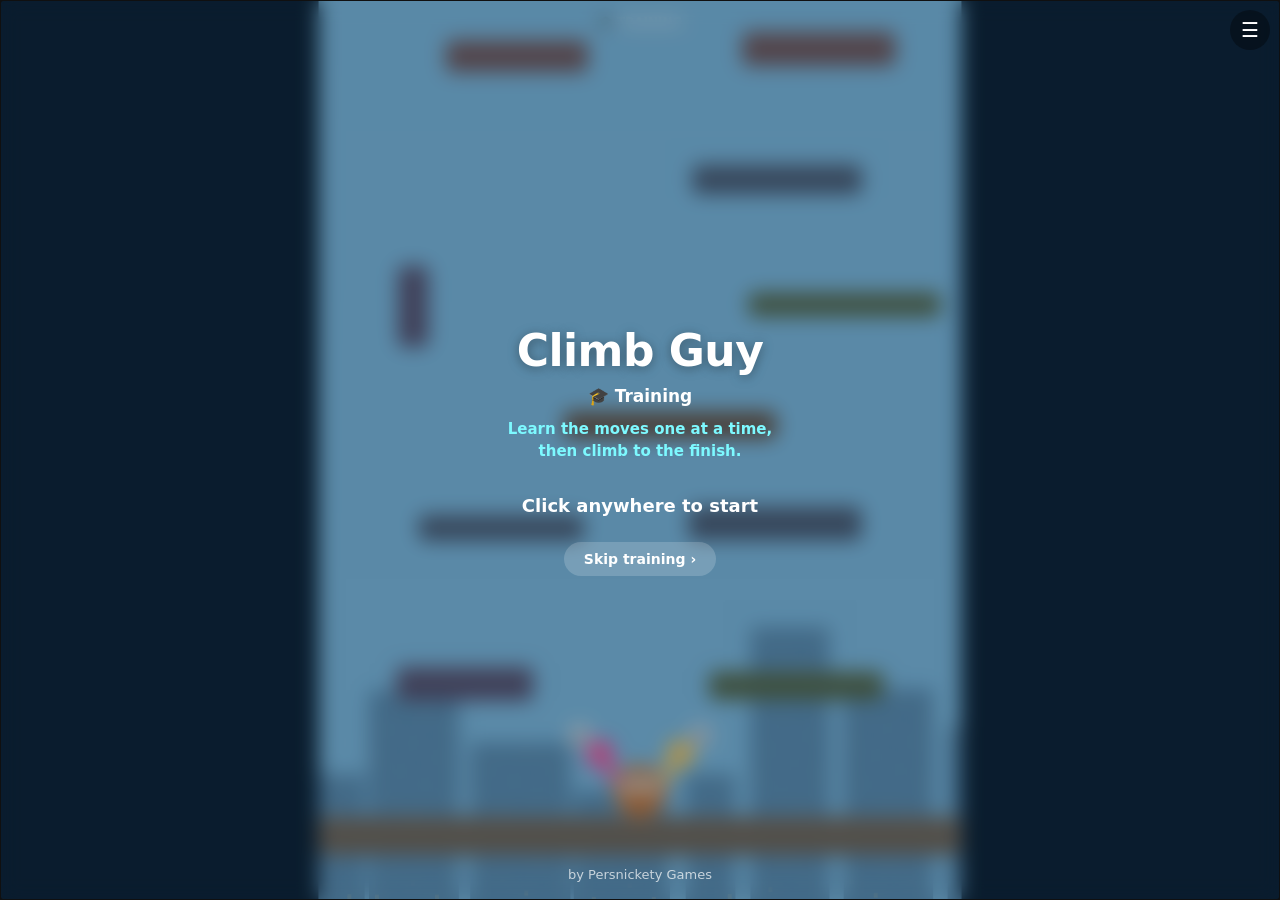
==== commit 9b747f00: "Menu footer: subtle link to Persnickety Studios A small dim "by Persnickety Studios" under the menu'" ====
--- a/index.html
+++ b/index.html
@@ -17,6 +17,19 @@
   <meta property="og:image:height" content="630">
   <meta name="twitter:card" content="summary_large_image">
   <link rel="apple-touch-icon" href="icon.png">
+  <script type="application/ld+json">
+  {
+    "@context": "https://schema.org",
+    "@type": "VideoGame",
+    "name": "Climb Guy",
+    "url": "https://climbguy.xyz/",
+    "description": "Two thumbs, two hands. Climb as high as you can before the water gets you.",
+    "image": "https://climbguy.xyz/og.png",
+    "gamePlatform": "Web browser",
+    "offers": { "@type": "Offer", "price": "0", "priceCurrency": "USD" },
+    "publisher": { "@type": "Organization", "name": "Persnickety Studios", "url": "https://itspersnickety.dev/" }
+  }
+  </script>
   <script>
     // Load the game files with a version stamp so phones never keep running an
     // old cached copy after an update (at most a minute old).
@@ -95,6 +108,7 @@
       <footer class="menu-foot">
         <button class="tutorial-btn">❓ How to play</button>
         <button class="feedback-btn" hidden>💬 Send feedback</button>
+        <a class="studio-link" href="https://itspersnickety.dev" target="_blank" rel="noopener">by Persnickety Studios</a>
       </footer>
     </div>
   </div>
--- a/style.css
+++ b/style.css
@@ -337,6 +337,7 @@
   font: 600 14px system-ui, sans-serif; padding: 6px 10px;
 }
 .feedback-btn[hidden] { display: none; }
+.studio-link { flex-basis: 100%; color: #8a9bb0; font: 500 12px system-ui, sans-serif; text-decoration: none; padding: 2px 0 4px; }
 .done-feedback { margin-top: 6px; }
 #feedback {
   position: fixed; inset: 0; z-index: 20;
